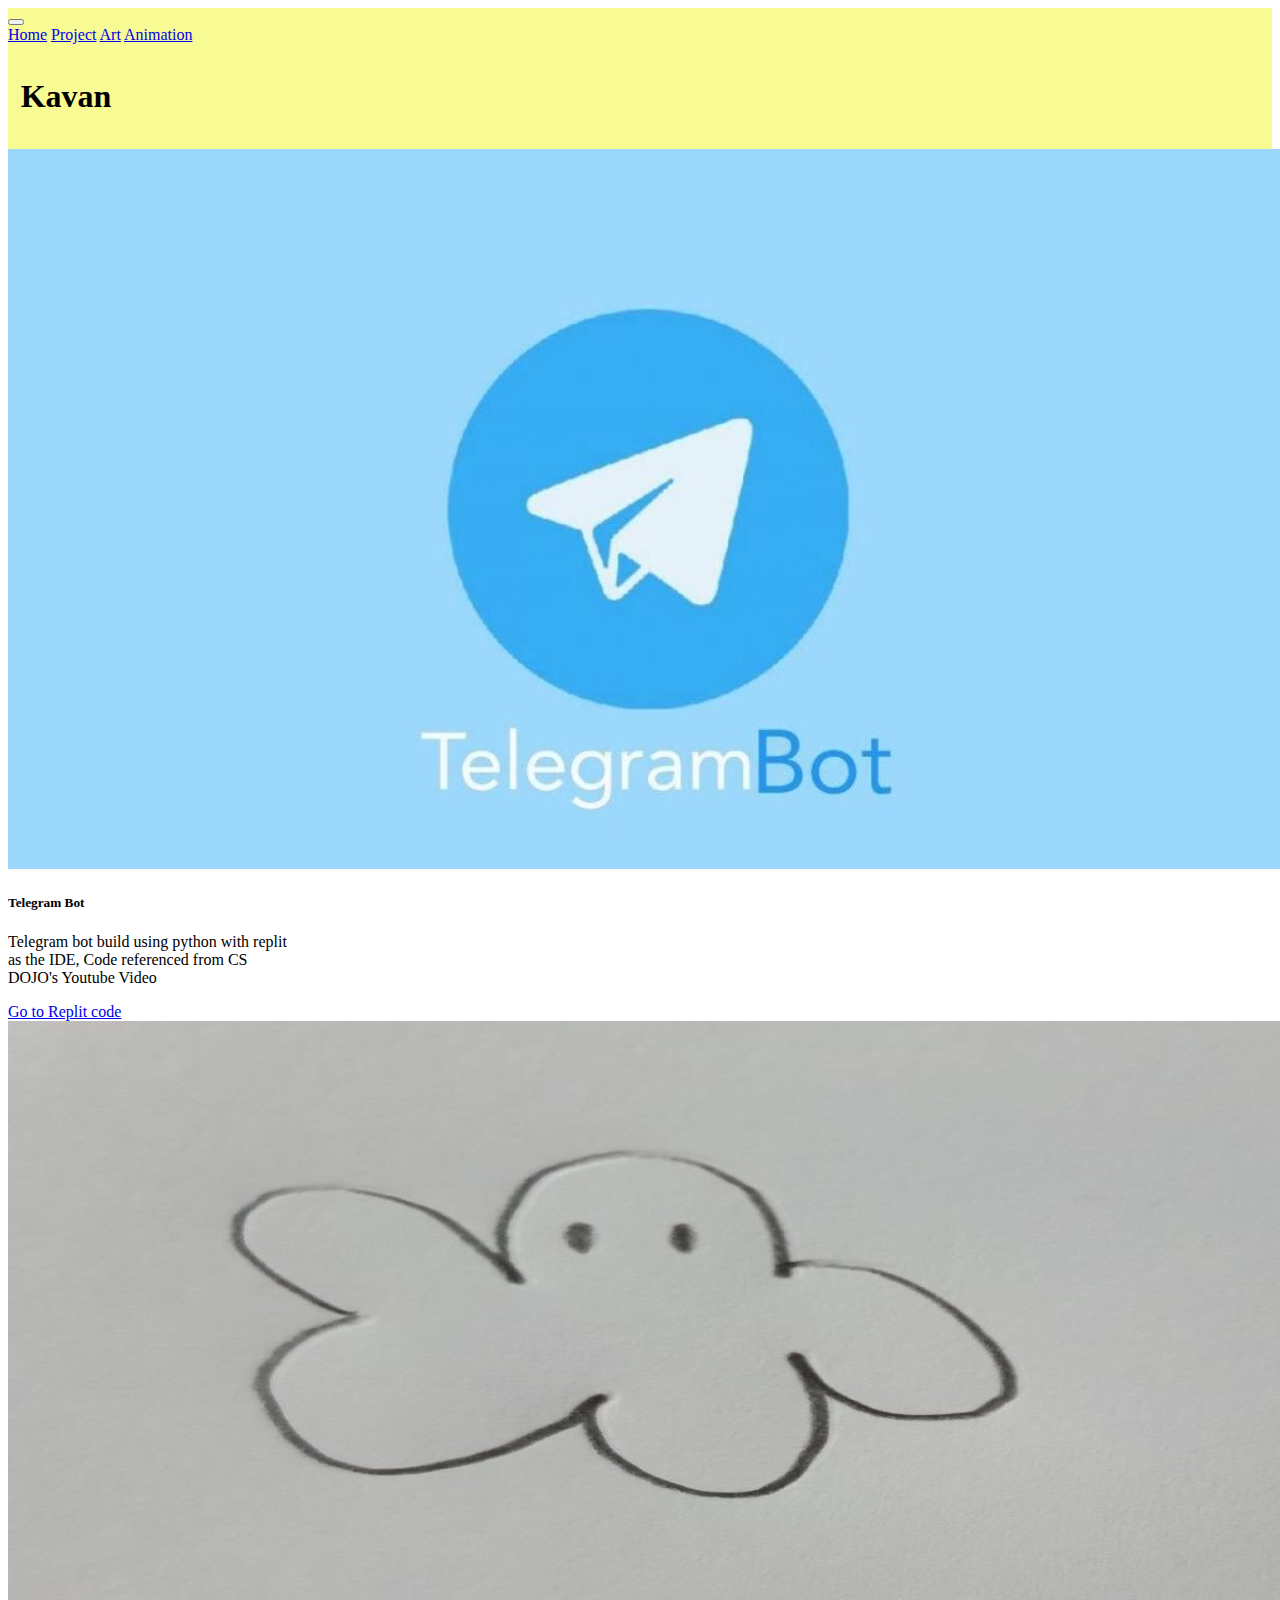
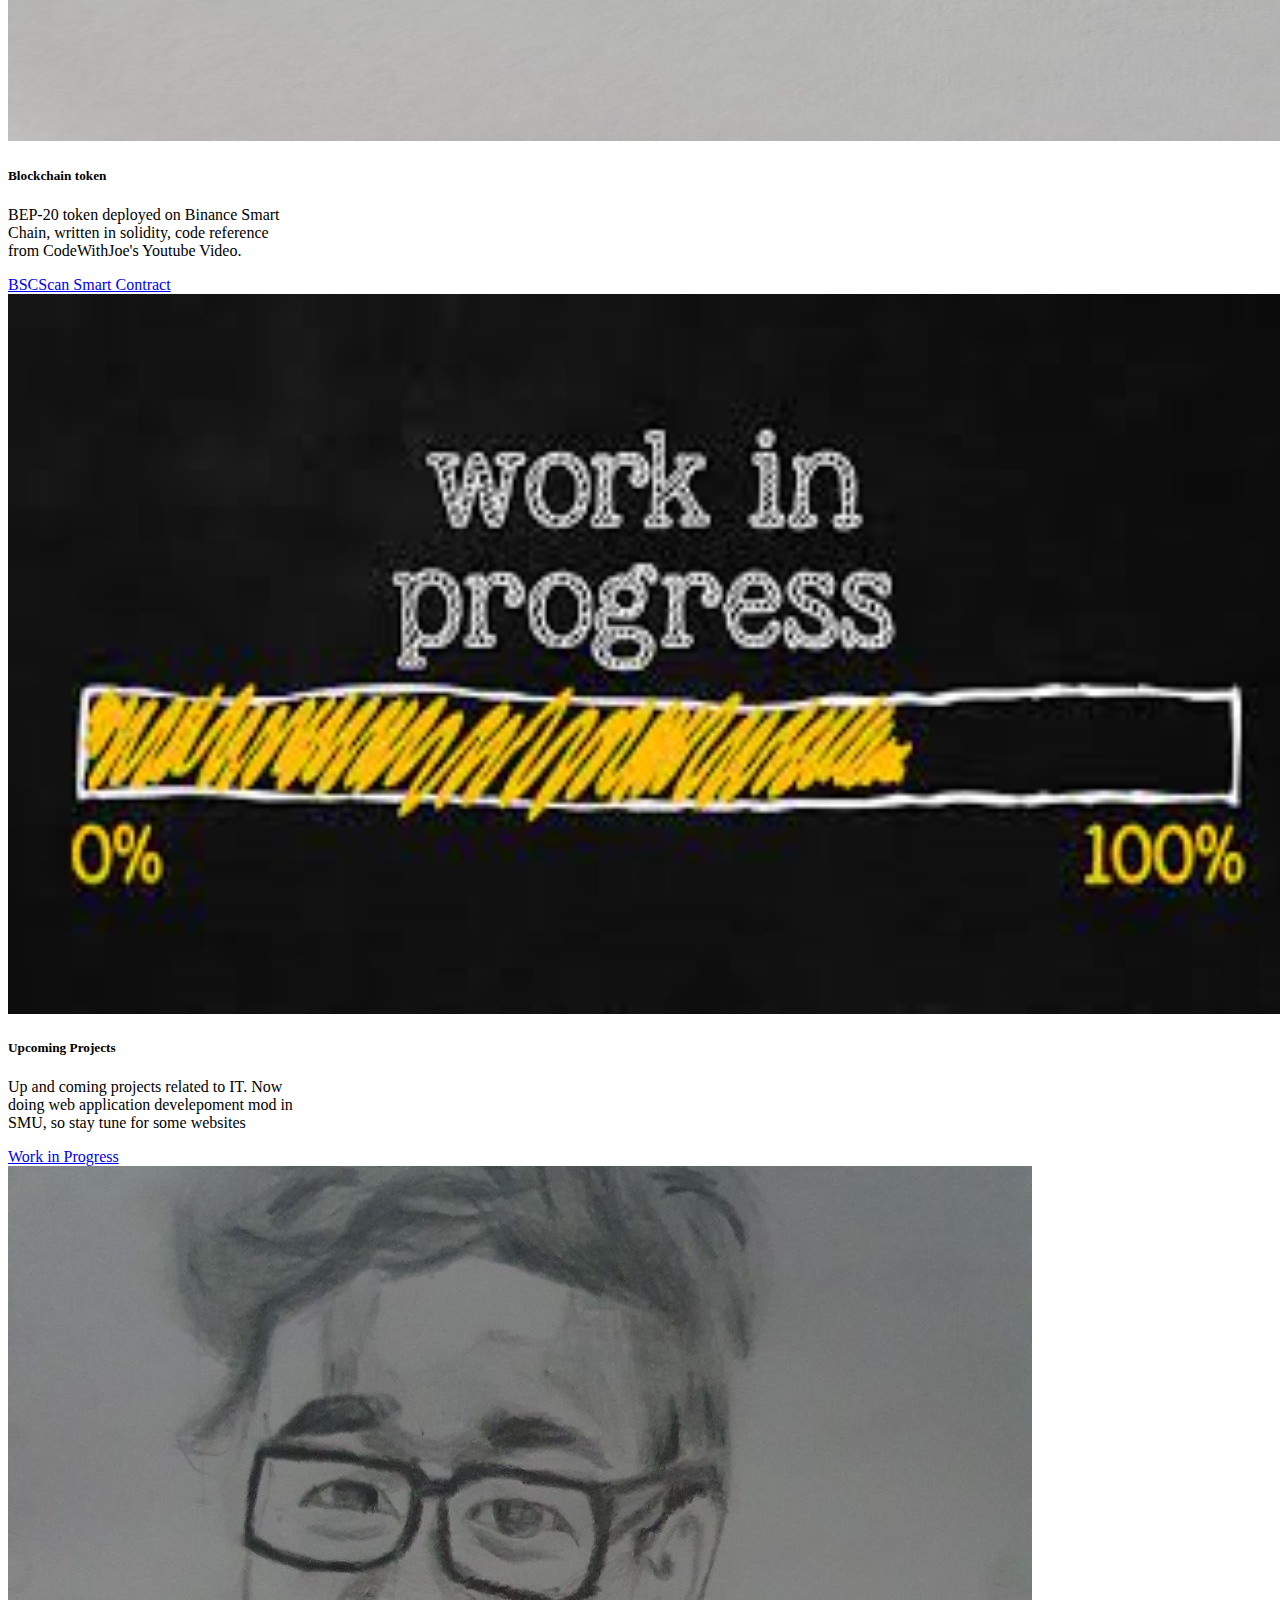
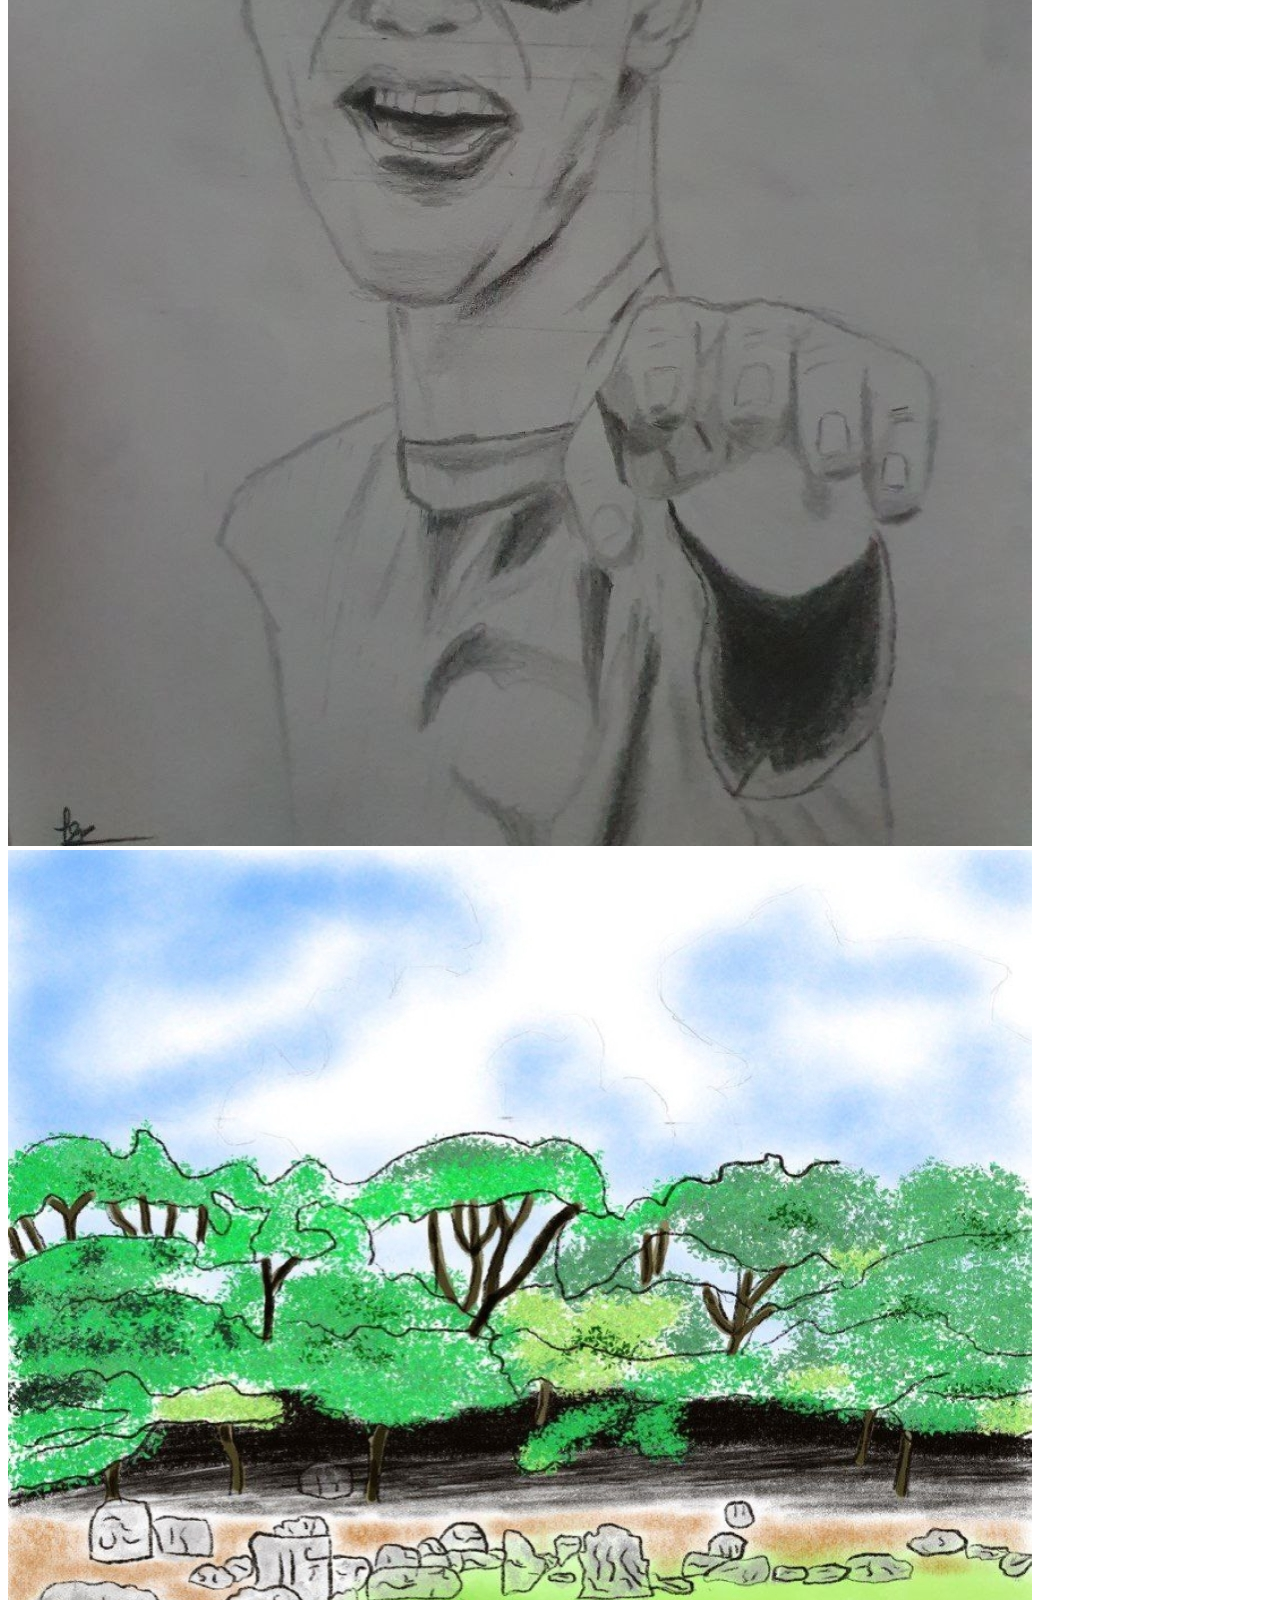
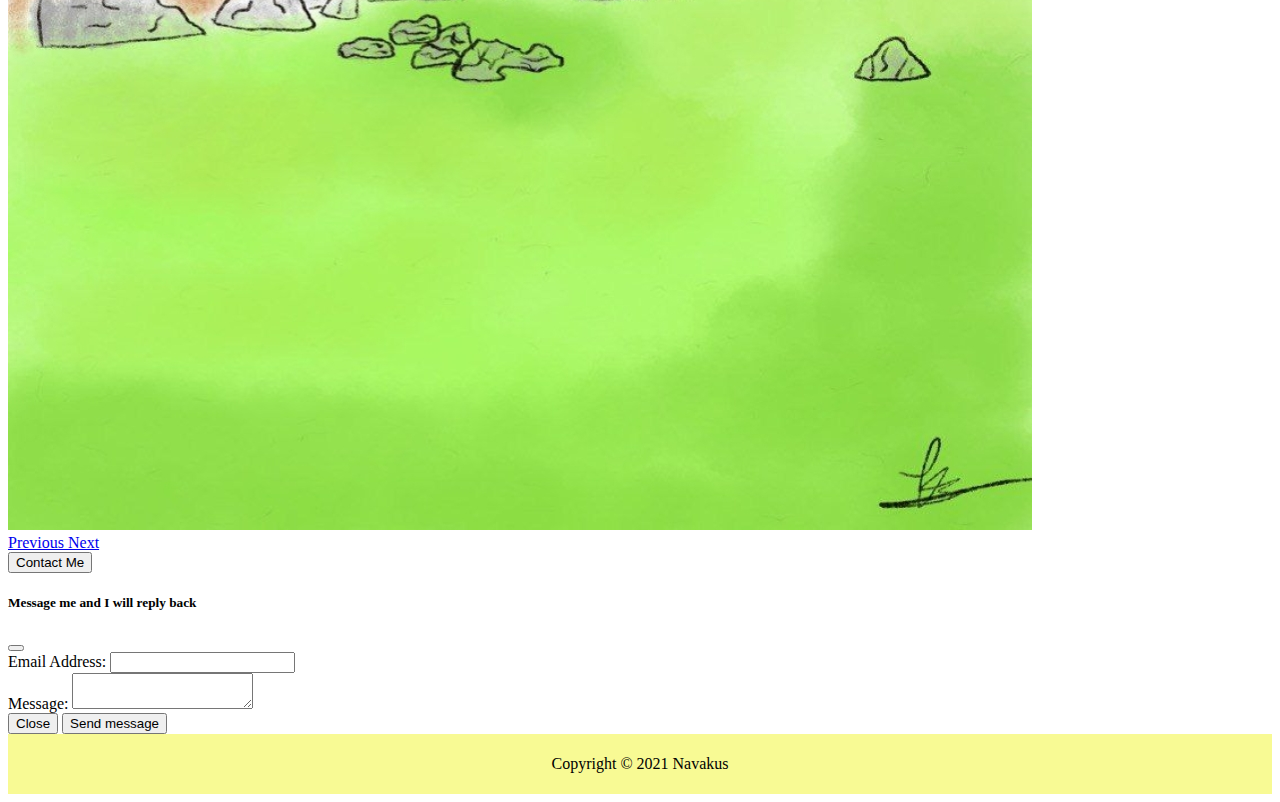
==== profile.html @ ef26c2b3 "update" ====
<!doctype html>
<html lang="en">
  <head>
    <!-- Required meta tags -->
    <meta charset="utf-8">
    <meta name="viewport" content="width=device-width, initial-scale=1">

    <!-- Bootstrap CSS -->
    <link href="https://cdn.jsdelivr.net/npm/bootstrap@5.1.0/dist/css/bootstrap.min.css" rel="stylesheet" integrity="sha384-KyZXEAg3QhqLMpG8r+8fhAXLRk2vvoC2f3B09zVXn8CA5QIVfZOJ3BCsw2P0p/We" crossorigin="anonymous">
    <link rel="stylesheet" href="css/pstyle.css">
    <title>Profile Page</title>
   
  </head>



  <body>
 
    
    
      <div id='head' class="container-fluid">
        <div class="row">

           <!-- Navigation bar -->
          <div class="col-5">
            <nav class="navbar navbar-expand-lg navbar-light">

                  <button class="navbar-toggler" type="button" data-bs-toggle="collapse" data-bs-target="#navbarNavAltMarkup">
                      <span class="navbar-toggler-icon"></span>
                  </button>

                  <div class="collapse navbar-collapse" id="navbarNavAltMarkup">

                      <div class="navbar-nav">
                      <a class="nav-item nav-link active mx-5" href="index.html">Home</a>
                      <a class="nav-item nav-link mx-5" href="#project">Project</a>
                      <a class="nav-item nav-link mx-5" href="#Art">Art</a>
                      <a class="nav-item nav-link mx-5" href="animate.html" target="blank">Animation</a>
                      </div>

                  </div>
              </nav>
          </div>

          <!-- header -->
          <div class="col-7">
            <h1 style="text-align:left;">Kavan</h1>
          </div>

        
        

         
        </div>
      </div>

      
        <!-- Project cards -->
        
        <div class="card-group mx-5 my-5" id='project'>
          
              <div class="card" style="width: 18rem;">
                <img src="images/telegrambot.jpg" class="card-img-top" alt="telegrambot">
                <div class="card-body">
                  <h5 class="card-title">Telegram Bot</h5>
                  <p class="card-text">Telegram bot build using python with replit as the IDE, Code referenced from CS DOJO's Youtube Video</p>
                  <a href="https://replit.com/@Navak/TelegramBot#main.py" target="_blank" class="btn btn-primary">Go to Replit code</a>
                </div>
              </div>
            

            
              <div class="card" style="width: 18rem;">
                <img src="images/cloudw.jpg" class="card-img-top" alt="Cloudcoin">
                <div class="card-body">
                  <h5 class="card-title">Blockchain token</h5>
                  <p class="card-text">BEP-20 token deployed on Binance Smart Chain, written in solidity, code reference from CodeWithJoe's Youtube Video.</p>
                  <a href="https://bscscan.com/token/0xe61f9b2ffa2936cd29dfed3fb7c9ccfa70c4b167" target="_blank" class="btn btn-primary">BSCScan Smart Contract</a>
                </div>
              </div>
            

            
              <div class="card" style="width: 18rem;">
                <img src="images/progress.jpg" class="card-img-top" alt="">
                <div class="card-body">
                  <h5 class="card-title">Upcoming Projects</h5>
                  <p class="card-text">Up and coming projects related to IT. Now doing web application develepoment mod in SMU, so stay tune for some websites</p>
                  <a href="#" target="_blank" class="btn btn-primary">Work in Progress</a>
                </div>
              </div>
            

        </div>
        
        <!-- Art Carousel -->
      <div class="container my-5">

      
          <div id="Art" class="carousel slide" data-bs-ride="carousel">
            <div class="carousel-inner">

              <div class="carousel-item active">
                <img class="d-block w-100" src="images/sam.jpg" alt="First slide">
              </div>

              <div class="carousel-item">
                <img class="d-block w-100 " src="images/garden.jpg" alt="Second slide">
              </div>

            </div>

            <a class="carousel-control-prev" href="#Art" role="button" data-bs-slide="prev">
              <span class="carousel-control-prev-icon" aria-hidden="true"></span>
              <span class="sr-only">Previous</span>
            </a>
            <a class="carousel-control-next" href="#Art" role="button" data-bs-slide="next">
              <span class="carousel-control-next-icon" aria-hidden="true"></span>
              <span class="sr-only">Next</span>
            </a>

            </div>

      </div>

      <!-- Button trigger modal -->
      <div class="d-grid gap-2 col-6 mx-auto">
        <button type="button" class="btn btn-outline-info" data-bs-toggle="modal" data-bs-target="#exampleModal">
          Contact Me
        </button>
      </div>

      <!-- Modal -->
      <div class="modal fade" id="exampleModal" tabindex="-1" aria-labelledby="exampleModalLabel" aria-hidden="true">
        <div class="modal-dialog">
          <div class="modal-content">
            <div class="modal-header">
              <h5 class="modal-title" id="exampleModalLabel">Message me and I will reply back</h5>
              <button type="button" class="btn-close" data-bs-dismiss="modal" aria-label="Close"></button>
            </div>
            <div class="modal-body">
              <form>

                <div class="mb-3">
                  <label for="sender-email" class="col-form-label">Email Address:</label>
                  <input type="text" class="form-control" id="sender-email">
                </div>

                 <div class="mb-3">
                  <label for="message-text" class="col-form-label">Message:</label>
                    <textarea class="form-control" id="message-text"></textarea>
                </div>

              </form>
            </div>

            <div class="modal-footer">
              <button type="button" class="btn btn-secondary" id='close-button' data-bs-dismiss="modal">Close</button>
              <button type="button" class="btn btn-primary" id='msg-button'>Send message</button>
            </div>
          </div>
        </div>
      </div>



    



      <footer id="main-footer">
        <p>Copyright &copy; 2021 Navakus</p>
      </footer>

    <!-- Optional JavaScript; choose one of the two! -->

    <!-- Option 1: Bootstrap Bundle with Popper -->
    <script src="https://cdn.jsdelivr.net/npm/bootstrap@5.1.0/dist/js/bootstrap.bundle.min.js" integrity="sha384-U1DAWAznBHeqEIlVSCgzq+c9gqGAJn5c/t99JyeKa9xxaYpSvHU5awsuZVVFIhvj" crossorigin="anonymous"></script>
    <script src="js/profile.js"></script>
    <!-- Option 2: Separate Popper and Bootstrap JS -->
    <!--
    <script src="https://cdn.jsdelivr.net/npm/@popperjs/core@2.9.3/dist/umd/popper.min.js" integrity="sha384-eMNCOe7tC1doHpGoWe/6oMVemdAVTMs2xqW4mwXrXsW0L84Iytr2wi5v2QjrP/xp" crossorigin="anonymous"></script>
    <script src="https://cdn.jsdelivr.net/npm/bootstrap@5.1.0/dist/js/bootstrap.min.js" integrity="sha384-cn7l7gDp0eyniUwwAZgrzD06kc/tftFf19TOAs2zVinnD/C7E91j9yyk5//jjpt/" crossorigin="anonymous"></script>
    -->
  </body>
</html>
---- css/pstyle.css ----
#head{
    background-color: rgb(248, 250, 148);
    overflow: hidden;
}
#head h1{
    padding:1%

}

/* nav{
    background-color: rgb(238, 206, 99);
} */

#main-footer {
    background-color: rgb(248, 250, 148);  
    text-align: center;
    padding: 5px;
    
}
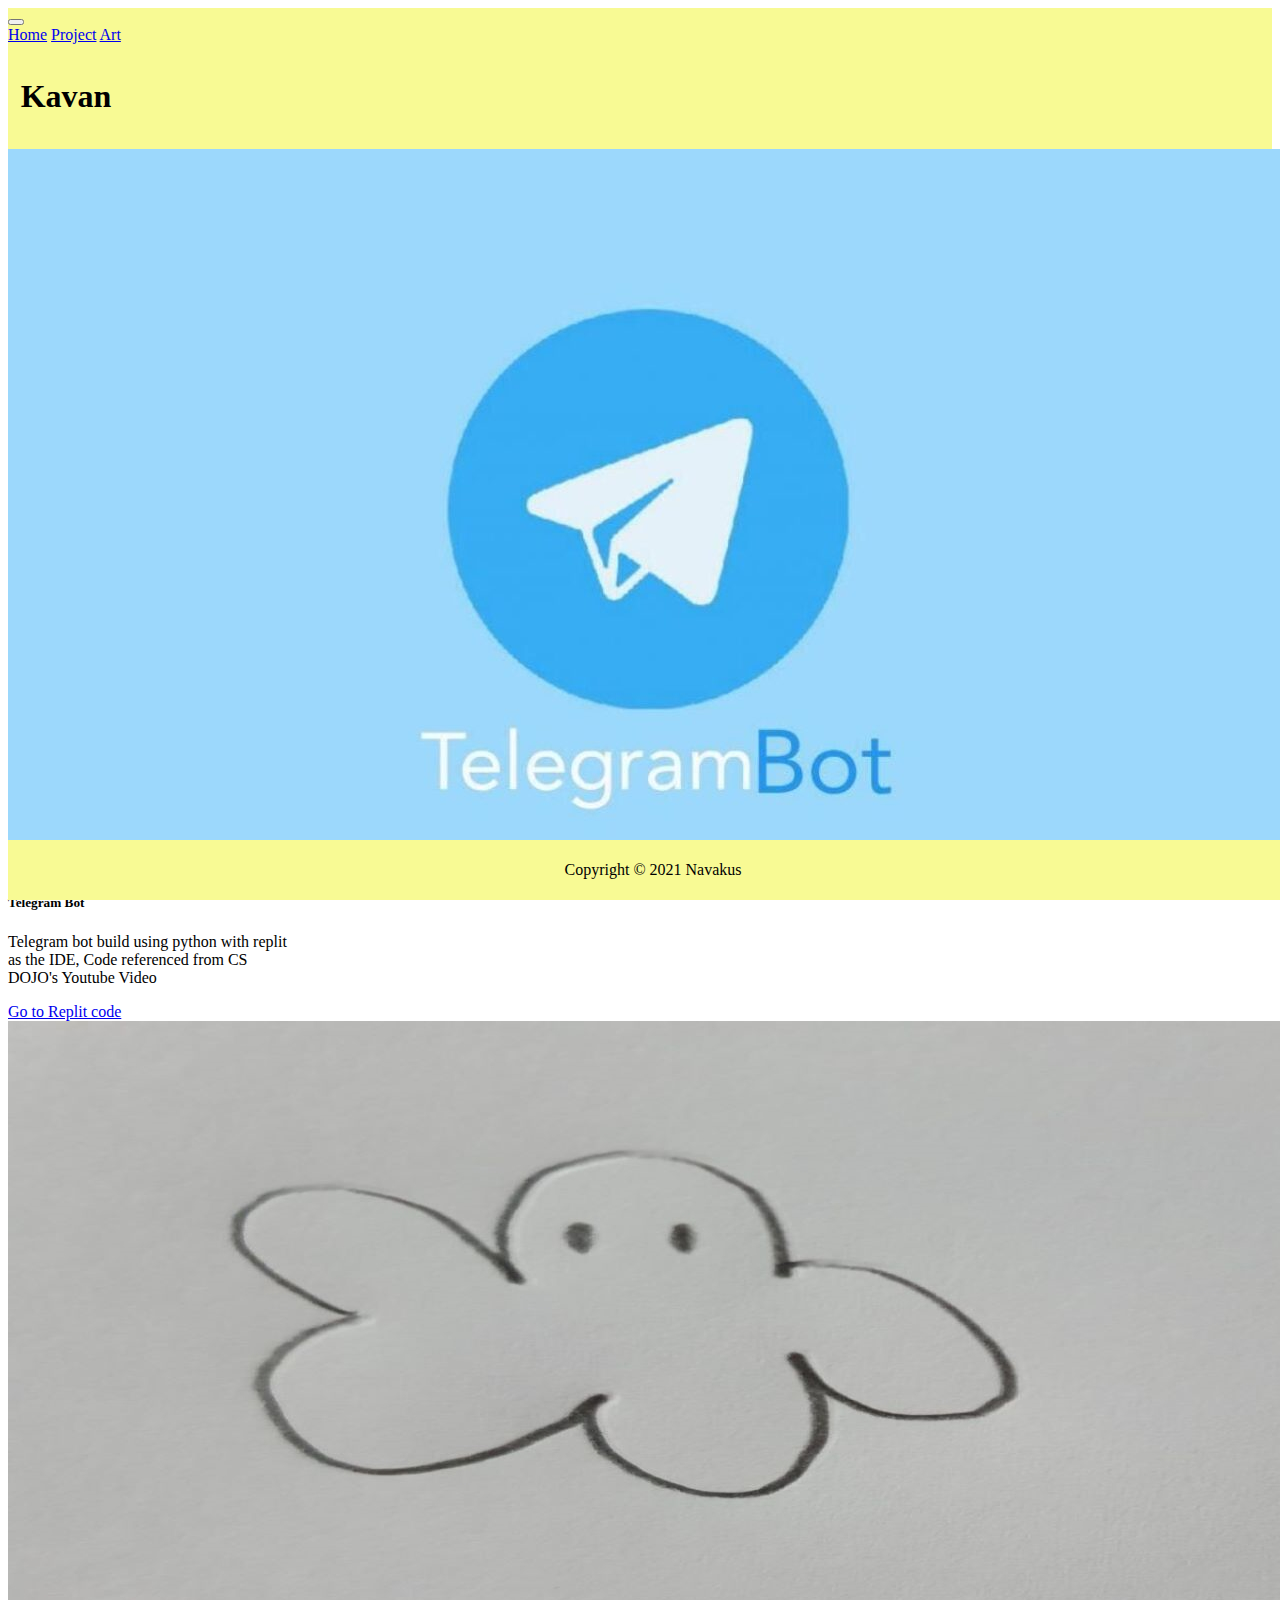
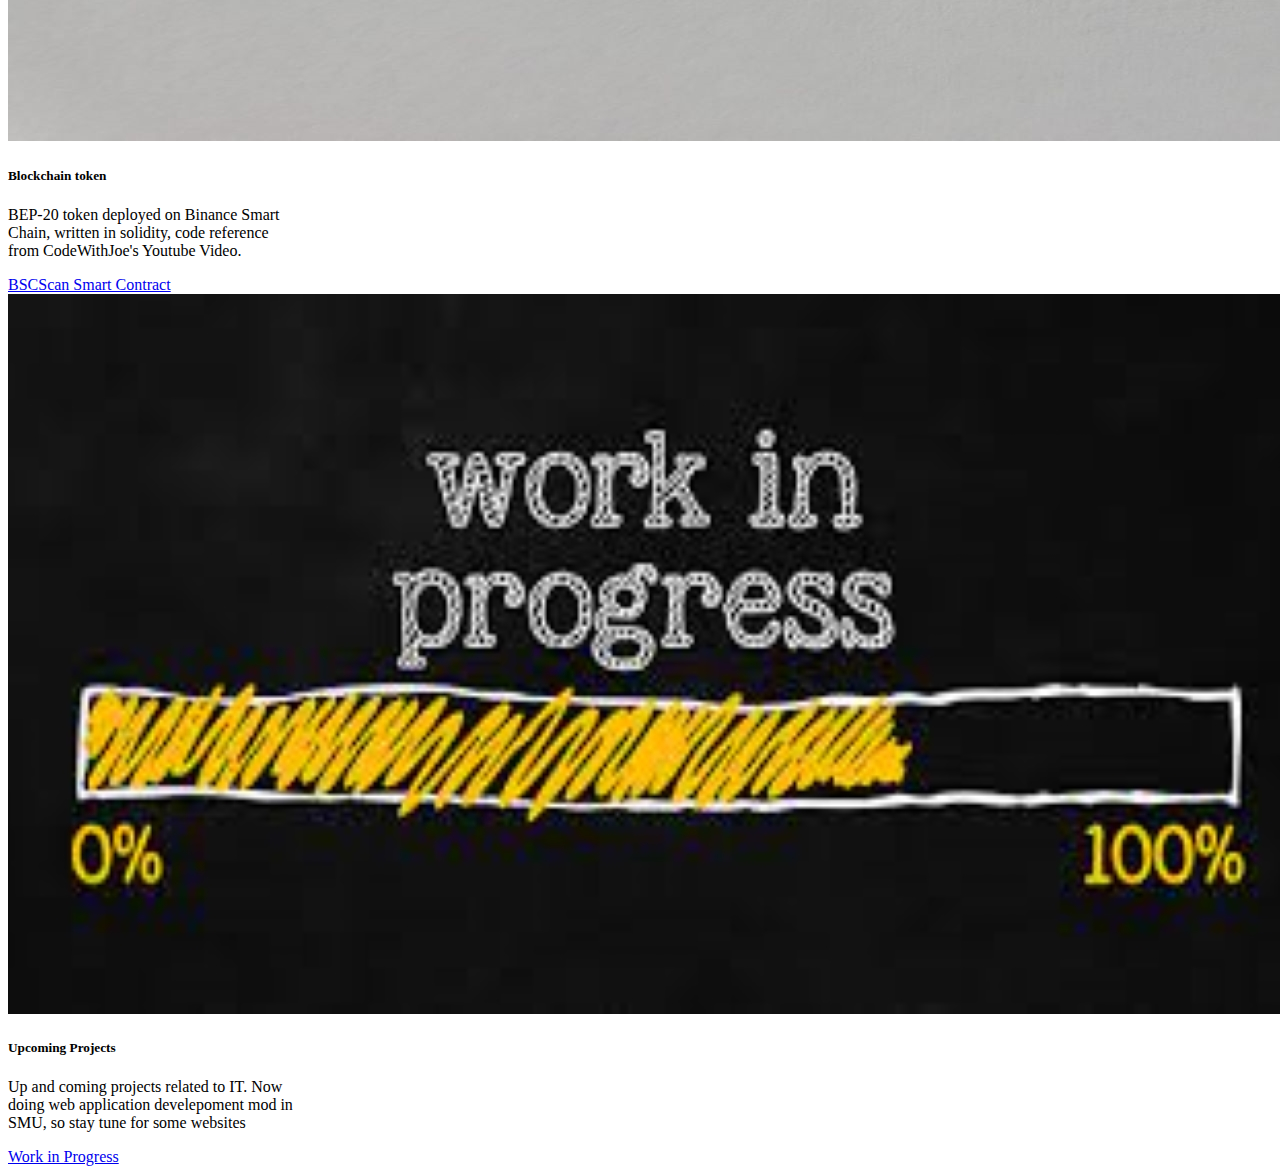
==== commit 4ebf2d43: "update" ====
--- a/profile.html
+++ b/profile.html
@@ -35,7 +35,6 @@
                       <a class="nav-item nav-link active mx-5" href="index.html">Home</a>
                       <a class="nav-item nav-link mx-5" href="#project">Project</a>
                       <a class="nav-item nav-link mx-5" href="#Art">Art</a>
-                      <a class="nav-item nav-link mx-5" href="animate.html" target="blank">Animation</a>
                       </div>
 
                   </div>
@@ -93,83 +92,13 @@
 
         </div>
         
-        <!-- Art Carousel -->
-      <div class="container my-5">
 
-      
-          <div id="Art" class="carousel slide" data-bs-ride="carousel">
-            <div class="carousel-inner">
-
-              <div class="carousel-item active">
-                <img class="d-block w-100" src="images/sam.jpg" alt="First slide">
-              </div>
-
-              <div class="carousel-item">
-                <img class="d-block w-100 " src="images/garden.jpg" alt="Second slide">
-              </div>
-
-            </div>
-
-            <a class="carousel-control-prev" href="#Art" role="button" data-bs-slide="prev">
-              <span class="carousel-control-prev-icon" aria-hidden="true"></span>
-              <span class="sr-only">Previous</span>
-            </a>
-            <a class="carousel-control-next" href="#Art" role="button" data-bs-slide="next">
-              <span class="carousel-control-next-icon" aria-hidden="true"></span>
-              <span class="sr-only">Next</span>
-            </a>
-
-            </div>
-
-      </div>
-
-      <!-- Button trigger modal -->
-      <div class="d-grid gap-2 col-6 mx-auto">
-        <button type="button" class="btn btn-outline-info" data-bs-toggle="modal" data-bs-target="#exampleModal">
-          Contact Me
-        </button>
-      </div>
-
-      <!-- Modal -->
-      <div class="modal fade" id="exampleModal" tabindex="-1" aria-labelledby="exampleModalLabel" aria-hidden="true">
-        <div class="modal-dialog">
-          <div class="modal-content">
-            <div class="modal-header">
-              <h5 class="modal-title" id="exampleModalLabel">Message me and I will reply back</h5>
-              <button type="button" class="btn-close" data-bs-dismiss="modal" aria-label="Close"></button>
-            </div>
-            <div class="modal-body">
-              <form>
-
-                <div class="mb-3">
-                  <label for="sender-email" class="col-form-label">Email Address:</label>
-                  <input type="text" class="form-control" id="sender-email">
-                </div>
-
-                 <div class="mb-3">
-                  <label for="message-text" class="col-form-label">Message:</label>
-                    <textarea class="form-control" id="message-text"></textarea>
-                </div>
-
-              </form>
-            </div>
-
-            <div class="modal-footer">
-              <button type="button" class="btn btn-secondary" id='close-button' data-bs-dismiss="modal">Close</button>
-              <button type="button" class="btn btn-primary" id='msg-button'>Send message</button>
-            </div>
-          </div>
-        </div>
       </div>
 
 
 
-    
-
-
-
       <footer id="main-footer">
-        <p>Copyright &copy; 2021 Navakus</p>
+        <p >Copyright &copy; 2021 Navakus</p>
       </footer>
 
     <!-- Optional JavaScript; choose one of the two! -->
--- a/css/pstyle.css
+++ b/css/pstyle.css
@@ -14,7 +14,11 @@
 
 #main-footer {
     background-color: rgb(248, 250, 148);  
+    width:100%;
     text-align: center;
     padding: 5px;
+    position:absolute;
+    bottom:0;
     
-}+}
+
